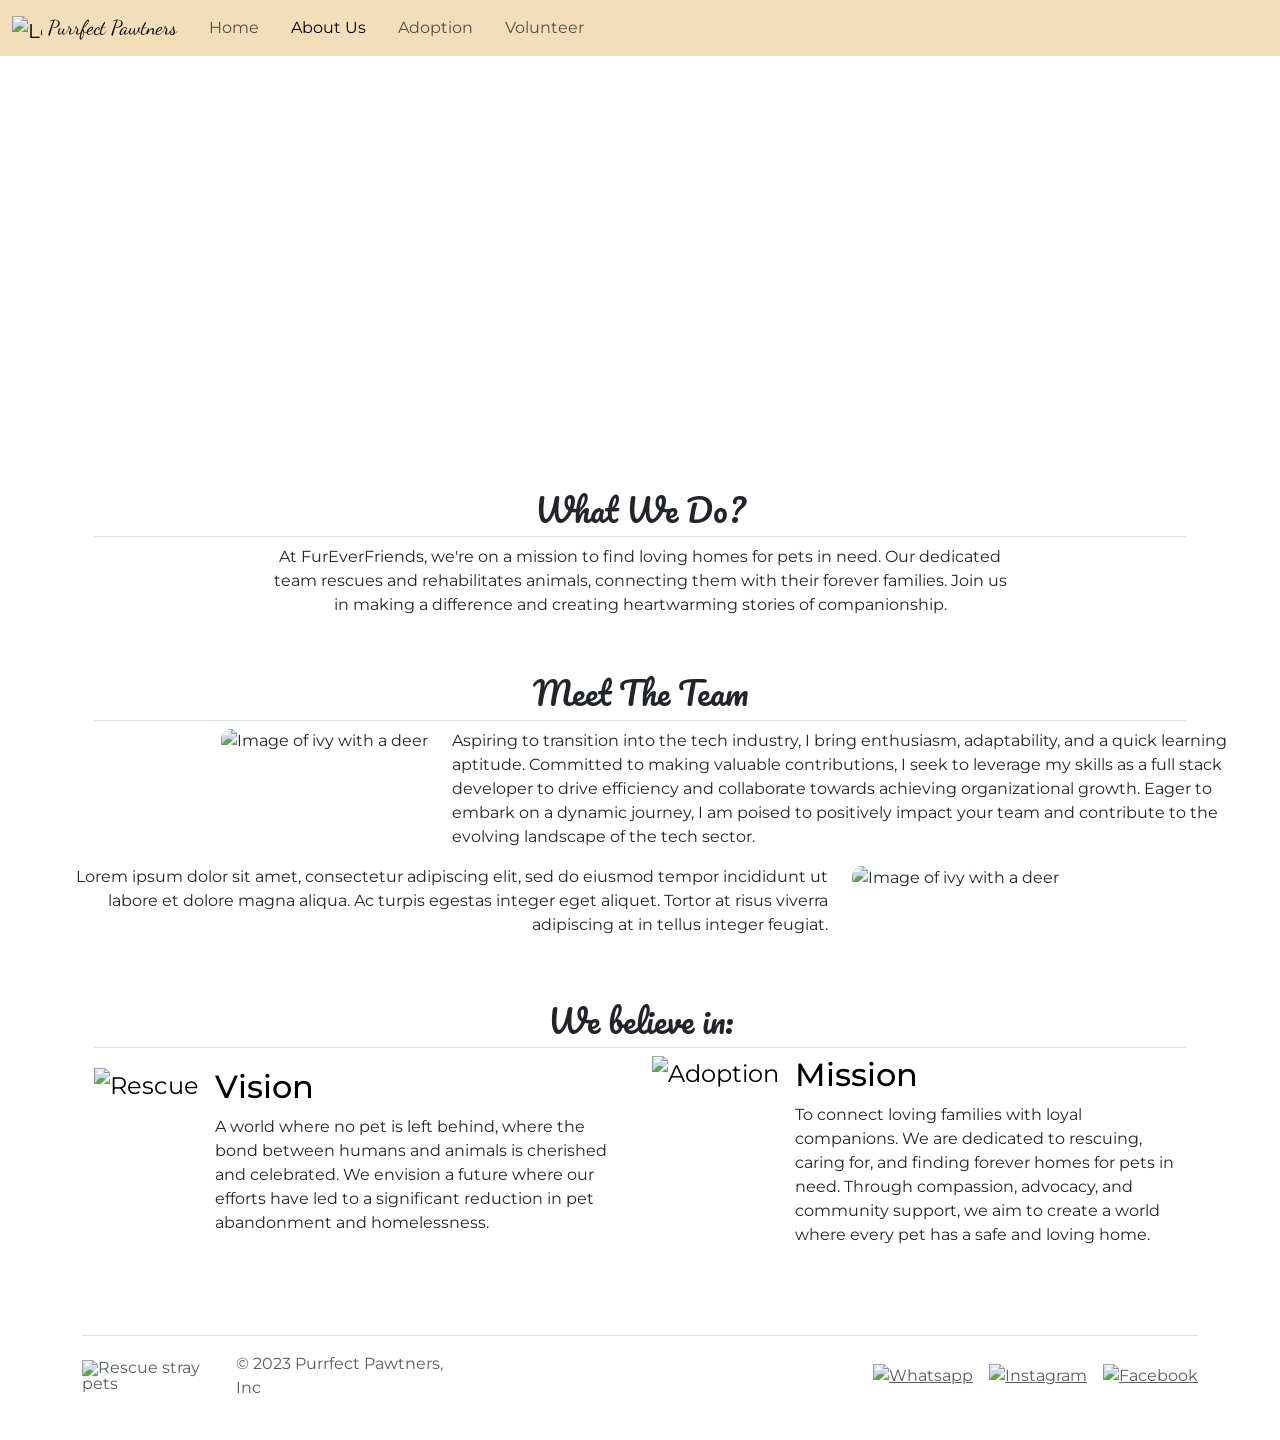
==== src/main/resources/static/public/about.html @ abe3841a "remove src folder for css and js" ====
<!DOCTYPE html>
<html lang="en">
  <head>
    <meta charset="UTF-8" />
    <meta http-equiv="X-UA-Compatible" content="IE=edge" />
    <meta name="viewport" content="width=device-width, initial-scale=1.0" />
    <title>Purrfect Pawtners</title>

    <!--Website Icon-->
    <link href="favicon-32x32.png" rel="icon" />

    <!--Bootstrap stylesheet-->
    <link
      href="https://cdn.jsdelivr.net/npm/bootstrap@5.3.2/dist/css/bootstrap.min.css"
      rel="stylesheet"
      integrity="sha384-T3c6CoIi6uLrA9TneNEoa7RxnatzjcDSCmG1MXxSR1GAsXEV/Dwwykc2MPK8M2HN"
      crossorigin="anonymous"
    />

    <!--CSS stylesheet-->
    <link href="../assets/css/styles.css" rel="stylesheet" />

    <!--Google font stylesheets-->
    <link rel="preconnect" href="https://fonts.googleapis.com" />
    <link rel="preconnect" href="https://fonts.gstatic.com" crossorigin />
    <link
      href="https://fonts.googleapis.com/css2?family=Dancing+Script:wght@700&family=Montserrat:wght@400;600&family=Pacifico&display=swap"
      rel="stylesheet"
    />
  </head>

  <body>
    <!--Navigation bar-->
    <nav class="navbar fixed-top navbar-expand-lg custom-bg-color">
      <div class="container-fluid">
        <a class="navbar-brand" href="#">
          <img
            src="images/paw-icon.png"
            alt="Logo"
            width="30"
            height="24"
            class="d-inline-block align-text-top navbar-logo"
          />Purrfect Pawtners
        </a>
        <button
          class="navbar-toggler"
          type="button"
          data-bs-toggle="collapse"
          data-bs-target="#navbarNavAltMarkup"
          aria-controls="navbarNavAltMarkup"
          aria-expanded="false"
          aria-label="Toggle navigation"
        >
          <span class="navbar-toggler-icon"></span>
        </button>

        <div class="collapse navbar-collapse" id="navbarNavAltMarkup">
          <div class="navbar-nav">
            <a class="nav-link px-3" href="index.html">Home</a>
            <a class="nav-link px-3 active" aria-current="page" href="#"
              >About Us</a
            >
            <a class="nav-link px-3" href="adoption.html">Adoption</a>
            <a class="nav-link px-3" href="volunteer.html">Volunteer</a>
            <!-- <a class="nav-link px-3" href="faq.html">FAQ</a> -->
          </div>
        </div>
      </div>
    </nav>

    <!--Landing Page Image-->
    <div class="landingpage-img-container">
      <img
        src="images/aboutus-image.jpg"
        class="img-fluid landingpage-img aboutus-img"
        alt="Cat and dog on grass"
      />
      <div class="landingpage-tagline">
        Where Love Meets <br />
        Furry Friendships
      </div>
    </div>

    <!-- What We Do? Section -->
    <div class="container px-4 py-0" id="hanging-icons">
      <h2 class="pb-2 border-bottom text-center whatwedo-header">
        What We Do?
      </h2>
    </div>
    <div class="p-0 text-center bg-body-tertiary whatwedo-jumbotron">
      <div class="container py-0">
        <p class="col-lg-8 mx-auto">
          At FurEverFriends, we're on a mission to find loving homes for pets in
          need. Our dedicated team rescues and rehabilitates animals, connecting
          them with their forever families. Join us in making a difference and
          creating heartwarming stories of companionship.
        </p>
      </div>
    </div>

    <!-- Meet The Team Section-->
    <div class="container px-4 py-0" id="hanging-icons">
      <h2 class="pb-2 border-bottom text-center whatwedo-header">
        Meet The Team
      </h2>
    </div>
    <!-- Ivy section -->
    <div class="container-fluid meettheteam-container">
      <div class="row meettheteam-row-ivy">
        <div class="col-lg-4 meettheteam-container-img-ivy">
          <img
            src="images/ivy.png"
            class="meettheteam-ivy-img img-fluid"
            alt="Image of ivy with a deer"
          />
        </div>
        <div class="col-lg-8 meettheteam-outer-container-p">
          <div
            class="d-flex align-items-center justify-content-center h-100 meettheteam-container-p-ivy"
          >
            <p class="justify-content-center meettheteam-ivy-p">
              Aspiring to transition into the tech industry, I bring enthusiasm,
              adaptability, and a quick learning aptitude. Committed to making
              valuable contributions, I seek to leverage my skills as a full
              stack developer to drive efficiency and collaborate towards
              achieving organizational growth. Eager to embark on a dynamic
              journey, I am poised to positively impact your team and contribute
              to the evolving landscape of the tech sector.
            </p>
          </div>
        </div>
      </div>
    </div>
    <!-- Farrhan section -->
    <div class="container-fluid meettheteam-container">
      <div class="row meettheteam-row-farrhan">
        <div class="col-lg-8 meettheteam-outer-container-p">
          <div
            class="d-flex align-items-center justify-content-center h-100 meettheteam-container-p-farrhan"
          >
            <p class="justify-content-center meettheteam-farrhan-p">
              Lorem ipsum dolor sit amet, consectetur adipiscing elit, sed do
              eiusmod tempor incididunt ut labore et dolore magna aliqua. Ac
              turpis egestas integer eget aliquet. Tortor at risus viverra
              adipiscing at in tellus integer feugiat.
            </p>
          </div>
        </div>
        <div class="col-lg-4 meettheteam-container-img">
          <img
            src="images/farrhan.jpg"
            class="meettheteam-farrhan-img img-fluid"
            alt="Image of ivy with a deer"
          />
        </div>
      </div>
    </div>

    <!-- We believe in Section -->
    <div class="container px-4 py-5" id="hanging-icons">
      <h2 class="pb-2 border-bottom text-center whoarewe-header">
        We believe in:
      </h2>
      <div
        class="row g-4 py-0 row-cols-1 row-cols-lg-2 justify-content-center align-items-center"
      >
        <div class="col d-flex align-items-start">
          <div
            class="icon-square text-body-emphasis bg-body-secondary d-inline-flex align-items-center justify-content-center fs-4 flex-shrink-0 me-3"
          >
            <img src="images/aboutus-vision.png" alt="Rescue" height="40px" />
          </div>
          <div>
            <h3 class="fs-2 text-body-emphasis">Vision</h3>
            <p>
              A world where no pet is left behind, where the bond between humans
              and animals is cherished and celebrated. We envision a future
              where our efforts have led to a significant reduction in pet
              abandonment and homelessness.
            </p>
          </div>
        </div>
        <div class="col d-flex align-items-start">
          <div
            class="icon-square text-body-emphasis bg-body-secondary d-inline-flex align-items-center justify-content-center fs-4 flex-shrink-0 me-3"
          >
            <img
              src="images/aboutus-mission.png"
              alt="Adoption"
              height="40px"
            />
          </div>
          <div>
            <h3 class="fs-2 text-body-emphasis">Mission</h3>
            <p>
              To connect loving families with loyal companions. We are dedicated
              to rescuing, caring for, and finding forever homes for pets in
              need. Through compassion, advocacy, and community support, we aim
              to create a world where every pet has a safe and loving home.
            </p>
          </div>
        </div>
      </div>
    </div>

    <!--Footer Section-->
    <div class="container">
      <footer
        class="d-flex flex-wrap justify-content-between align-items-center py-3 my-4 border-top"
      >
        <div class="col-md-4 d-flex align-items-center">
          <a
            href="/"
            class="mb-3 me-2 mb-md-0 text-muted text-decoration-none lh-1"
          >
            <img
              src="images/paw-icon.png"
              alt="Rescue stray pets"
              height="30px"
            />
          </a>
          <span class="mb-3 mb-md-0 text-muted"
            >© 2023 Purrfect Pawtners, Inc</span
          >
        </div>

        <ul class="nav col-md-4 justify-content-end list-unstyled d-flex">
          <li class="ms-3">
            <a class="text-muted" href="#"
              ><img src="images/whatsapp.png" alt="Whatsapp" height="30px" />
            </a>
          </li>
          <li class="ms-3">
            <a class="text-muted" href="#"
              ><img src="images/instagram.png" alt="Instagram" height="30px" />
            </a>
          </li>
          <li class="ms-3">
            <a class="text-muted" href="#"
              ><img src="images/facebook.png" alt="Facebook" height="30px" />
            </a>
          </li>
        </ul>
      </footer>
    </div>

    <!--Bootstrap JS-->
    <script
      src="https://cdn.jsdelivr.net/npm/bootstrap@5.3.2/dist/js/bootstrap.bundle.min.js"
      integrity="sha384-C6RzsynM9kWDrMNeT87bh95OGNyZPhcTNXj1NW7RuBCsyN/o0jlpcV8Qyq46cDfL"
      crossorigin="anonymous"
    ></script>
  </body>
</html>
---- src/main/resources/static/assets/css/styles.css ----
* {
  font-family: "Montserrat", sans-serif;
}

h5{
  margin-bottom:0;
}

.navbar {
  background-color: #f3deba;
}

.navbar-logo{
  margin-right: 6px;
}

.navbar-brand {
  font-family: "Dancing Script", cursive;
}

.landingpage-img-container {
  position: relative;
  width: 100%;
  text-align: center;
  display: flex;
}

.landingpage-img {
  height: 450px;
  width: 100%;
  object-fit: cover;
}

.landingpage-img-adoption4{
  object-position: 60% 40%;
  height: 450px;
  width: 100%;
  object-fit: cover;
}

.home-img {
  object-position: 50% 50%;
}

.aboutus-img {
  object-position: 80% 20%;
}

.adoption-carousel-2 {
  object-position: 100% 40%;
}

.volunteer-img{
  object-position: 65% 35%;
  margin-bottom:20px
}

.landingpage-tagline {
  position: absolute;
  bottom: 0;
  left: 50%;
  transform: translateX(-50%);
  color: white;
  padding: 20px 20px;
  font-family: "Pacifico", cursive;
  font-size: 3rem;
  font-weight: bold;
  width: auto;
  box-sizing: border-box;
}

.landingpage-content-volunteer {
  display: flex;
  flex-direction: column;
  align-items: flex-end;
  position: absolute;
  bottom: 50;
  right: 15;
  color: white;
  padding: 20px;
  font-family: "Pacifico", cursive;
  font-size: 3rem;
  font-weight: bold;
  text-align: right;
  width: 100%;
  /* Take up the entire width of the container */
  box-sizing: border-box;
}

.landingpage-tagline-volunteer {
  width: 100%;
  font-family: "Pacifico", cursive;
}

.volunteer-signup-button {
  background-color: #f28500;
  border: none;
  font-size: x-large;
  margin: 12px 0px;
}

.volunteer-signup-button:hover {
  background-color: #a9907e;
}

.volunteer-signup-tagline{
  font-family: "Pacifico", cursive;
  margin-top: 10%;
}

h1,
h2{
  font-family: "Pacifico", cursive;
}

.icon-square.bg-body-secondary {
  background-color: transparent !important;
}

.howyoucanhelp-container {
  padding-bottom: 30px;
}

.howyoucanhelp-card {
  text-decoration: none;
  background-repeat: no-repeat;
  background-size: cover;
  background-position: center;
  border: none;
}

.volunteer-card {
  padding-bottom: 70px;
}

.reviews-name {
  font-size: 0.9rem;
}

.reviews-img {
  margin-bottom: 20px;
}

.whatwedo-header {
  padding-top: 40px;
}

.whatwedo-jumbotron {
  background-color: transparent !important;
}

.meettheteam-container {
  max-width: 1200px;
}

.meettheteam-container-img-ivy {
  height: auto;
  display: inline-flex;
  justify-content: end;
}

.meettheteam-container-p {
  max-width: 85%;
  text-align: left;
}

.meettheteam-ivy-img {
  max-height: 400px;
  border-radius: 10px;
}

.meettheteam-farrhan-p {
  text-align: end;
}

.meettheteam-farrhan-img {
  align-items: left;
  max-height: 400px;
  border-radius: 10px;
}

.believe-header {
  padding-top: 40px;
}

.flex-container>* {
  flex: 1;
}

.card.flex-container {
  display: flex;
  flex-direction: row;
  /* this will ensure the children are laid out from left to right */
  border: none;
}

.form-image {
  flex: 1;
  /* take up half the space */
  overflow: hidden;
  /* prevent any image overflow */
  width: 50%;
}

.form-image img {
  width: 100%;
  height: 100%;
  object-fit: cover;
  z-index: 1;
  /* This will ensure the image appears below the form */
  position: relative;
  /* z-index works on positioned elements */
  margin-right: 5px;
}

.form-content {
  flex: 1;
  /* take up half the space */
  width: 50%;
  z-index: 2;
  /* This will ensure the form appears on top */
  position: relative;
  /* z-index works on positioned elements */
  margin-left: 5px;
}

.album-card-body {
  background-color: #f3deba;
  border-radius: 5px;
}

.album-card-img{
  height:225px;
  width: 100%;
  object-fit: cover;
}

.album-card-button {
  background-color: #a9907e;
  border: none;
  color: white;
}

.album-card-button:hover,  .modal-button-appointment:hover{
  color:black;
  background-color: #a9907e;
}

.img-thumbnail {
  border: none;
}

.modal-button {
  background-color: #eddfd5 !important;
  border:none;
  color:black
}

.modal-button-appointment {
  text-decoration: none;
  color: white;
}

.modal-list {
  list-style-type: none;
  padding: 0px;
  margin: 16px 8px;
}

.modal-list-bio{
  text-align: justify;
}

.modal-list-img{
  max-height: 250px;
  width:100%;
  object-fit: cover;
  border-radius: 10px;
}

.modal-list-items {
  margin: 8px 0px;
}

/* create-pet.html */

/* dropdown on hover */
.dropdown-hover:hover .dropdown-menu {
  display: block;
}

.pawtner-age-months, .pawtner-breed{
  margin-left: 20px;
}

/* rounded select element */
.custom-select {
  border-radius: 0.25rem;
}

.volunteer-cards {
  width: 90%;
}

/* login */
.login-title {
  margin-bottom: 0;
}

.volunteer-card-title{
  font-size:1.5rem;
  border-bottom: #a9907e solid 0.5px;
}

.volunteer-activities-card{
  background-color: #f3deba;
}

.volunteer-card-container{
  border: none;
  box-shadow: 3px 2px 2px 2px #a9907e;
}

.volunteer-card-img{
  height:290px;
  object-fit: cover;
}

.volunteer-data-container{
  display:flex;
  justify-content: center;
  align-content: center;
  margin:20px auto;
  position: relative;
}

.rectangle {
  width: 300px;
  height: 120px;
  background-color: #f3deba;
  margin: 10px;
  display: inline-block;
  text-align: center;
  font-size: 20px;
  color: black;
  border-radius: 10px;
  box-shadow: 3px 2px 2px 2px #a9907e;
}

.volunteer-data-number{
  max-height:50px;
  font-size: 2.5rem;
  display: block;
  line-height: 80px;
}

.volunteer-data-number3, .volunteer-data-number2{
  font-size: 2.5rem;
  display: block;
  line-height: 50px;
}

.volunteer-data-text{
  line-height: 60px;
}

/* Newsletter styling */
.newsletter-container{
  background-color: #f3deba;
  width:100%;
  margin-top:25px;
  padding: 30px 0px;
}

.newsletter-header{
  margin-bottom:16px
}

.newsletter-column-right{
  text-align: left
}

.container#mc_embed_signup_scroll {
  display: flex;
  flex-direction: row; /* Arrange the columns side by side */
  align-items: center; /* Vertically align the columns */
}

#mc_embed_signup_scroll{
  text-align: left;
  padding-left: 120px;
}

.mc-field-group{
  margin:16px 0px;
  padding:0px;
  display:flex;
  flex-direction: column;
}

#mce-error-response{
  display: none;
  color: red;
  font-style: italic;
  margin: 0;
  padding: 0;
  font-size: 0.8rem;
}

#mce-success-response{
  display: none;
  color: blue;
  font-style: italic;
  margin: 0;
  padding: 0;
  font-size: 0.8rem;
}

#mc_embed_signup div.mce_inline_error{
  font-family: "Montserrat", sans-serif !important;
  background-color: #f3deba !important;
  font-weight: normal !important;
  display:inline-block;
  color:red !important;
  font-size: 0.8rem !important;
  font-style: italic !important;
  margin:0 !important;
  padding:0 !important
}

#mc_embed_signup input.mce_inline_error{
  border: #a9907e 1px solid !important;
}

#mc-embedded-subscribe{
  background-color: #a9907e;
  border:none;
  border-radius: 5px;
  padding:5px;
  color:white
}

.newsletter-img{
  height:250px;
}

/* Adoption Filter */
.adoption-filter-container{
  display: flex;
  flex-wrap: wrap;
  margin-top:30px;
}

.type-filter, .gender-filter, .hdbApproved-filter{
  margin-right: 30px;
  height: 37.85px;
}

.filter-label{
  background-color: #f3deba;
}

.clear-filter-button{
  background-color: #a9907e;
  height: 37.85px;
  margin-right: 30px;
  color: white;
}

.clear-filter-button:hover{
  background-color: #a9907e;
}

.adoption-card{
  border: none;
}

.shadow-sm {
  box-shadow: none!important;
}

/* Update/Delete Page */
.update-button, .update-button:hover, .update-button:active{
  background-color: #a9907e;
  border: none;
}

.btn-primary{
  --bs-btn-active-bg: #a9907e;
  --bs-btn-active-border-color:none;
}

/* Delete Modal */
.delete-modal-body{
  margin-bottom: 0px !important;
  padding-bottom: 0px !important;
}

/* Media Query */
@media (max-width: 990px) {
  .landingpage-tagline {
    font-size: 40px;
  }

  .meettheteam-row-ivy {
    display: flex;
    flex-direction: column;
    align-items: center;
    text-align: center;
  }

  .meettheteam-row-farrhan {
    display: flex;
    flex-direction: column-reverse;
    align-items: center;
    text-align: center;
  }

  .meettheteam-container-img-ivy {
    margin-bottom: 20px;
    justify-content: center;
  }

  .meettheteam-outer-container-p {
    display: flex;
    align-items: center;
    max-width: 720px;
  }

  .meettheteam-container-p {
    max-width: 100%;
    text-align: center;
  }

  .meettheteam-farrhan-img {
    margin-top: 20px;
    margin-bottom: 20px;
  }

  .meettheteam-farrhan-p {
    text-align: center;
  }

  #mc_embed_signup_scroll{
    text-align: center;
    padding-left: 0px;
  }

  .newsletter-img{
    display: none;
  }

  .container#mc_embed_signup_scroll, .adoption-filter-container-mobile{
    display:block
  }

  /* Adoption Filter */
  .adoption-filter-container{
    flex-direction: column;
  }

  .adoption-filter-mobile{
    background-color: #a9907e;
    border: none;
    color: white;
    padding:8px;
    margin-bottom: 10px;
  }

  .adoption-filter-mobile:hover{
    background-color: #a9907e !important;
    color: white !important;
    border: none !important;
  }

  .clear-filter-button{
    margin-top: 10px;
    background-color: #a9907e;
    color: white;
    grid-column: span 2;
    margin-right: 0px;
  }

  .adoption-show{
    display: grid !important;
    grid-template-columns: 0.6fr 1fr;
  }

  .type-filter, .gender-filter, .hdbApproved-filter{
    margin-bottom: 10px;
    margin-right: 0px;
  }

  .album-container{
    margin-top: -30px;
  }

  .album{
    padding: 20px 0px !important;
  }
}
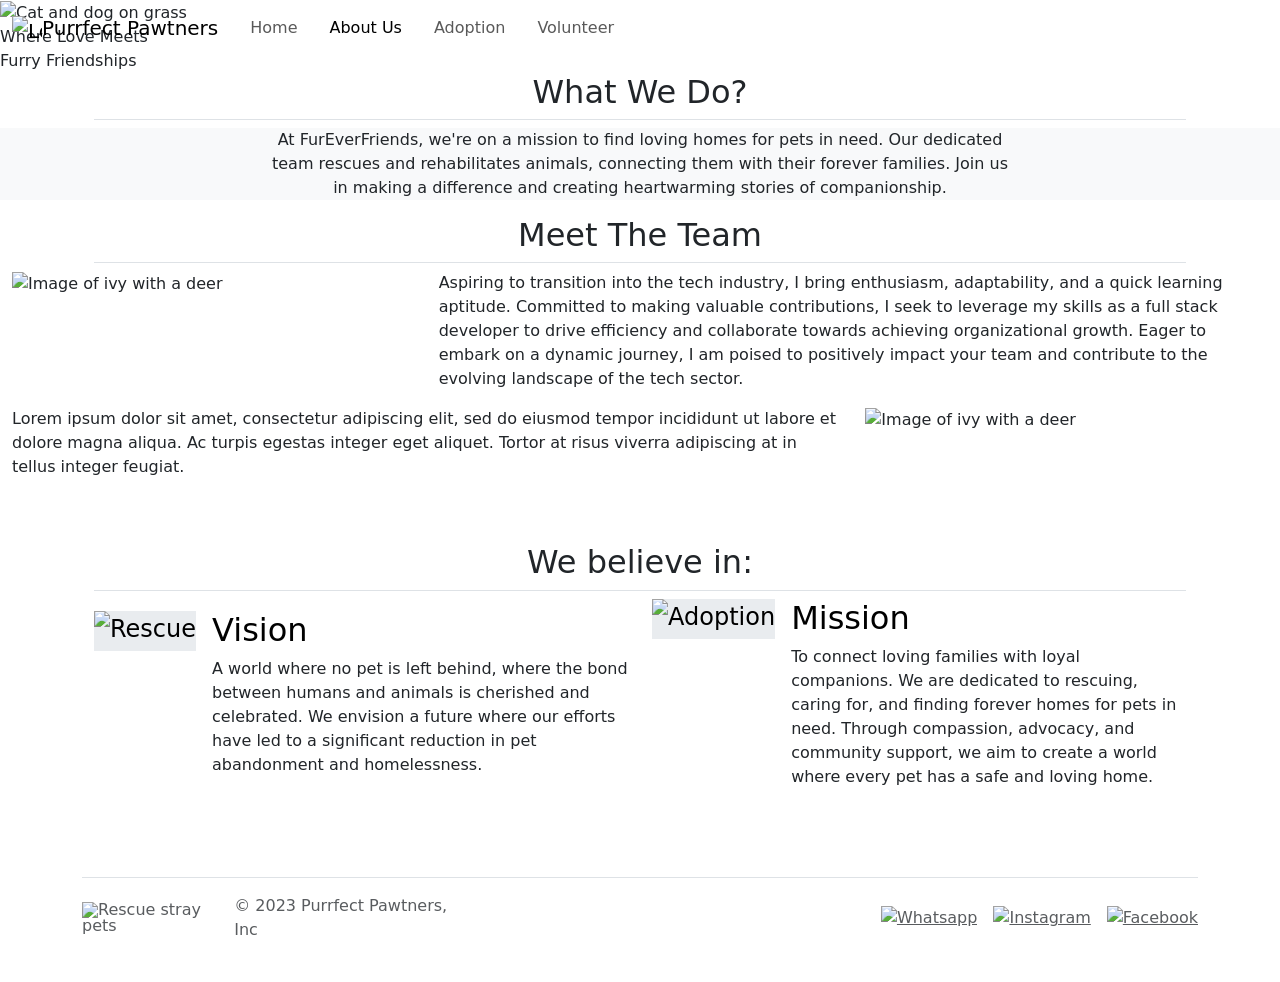
==== commit 32ba6192: "add asssets folder in public" ====
--- a/src/main/resources/static/public/about.html
+++ b/src/main/resources/static/public/about.html
@@ -18,7 +18,7 @@
     />
 
     <!--CSS stylesheet-->
-    <link href="../assets/css/styles.css" rel="stylesheet" />
+    <link href="assets/css/assets/css/styles.css" rel="stylesheet" />
 
     <!--Google font stylesheets-->
     <link rel="preconnect" href="https://fonts.googleapis.com" />
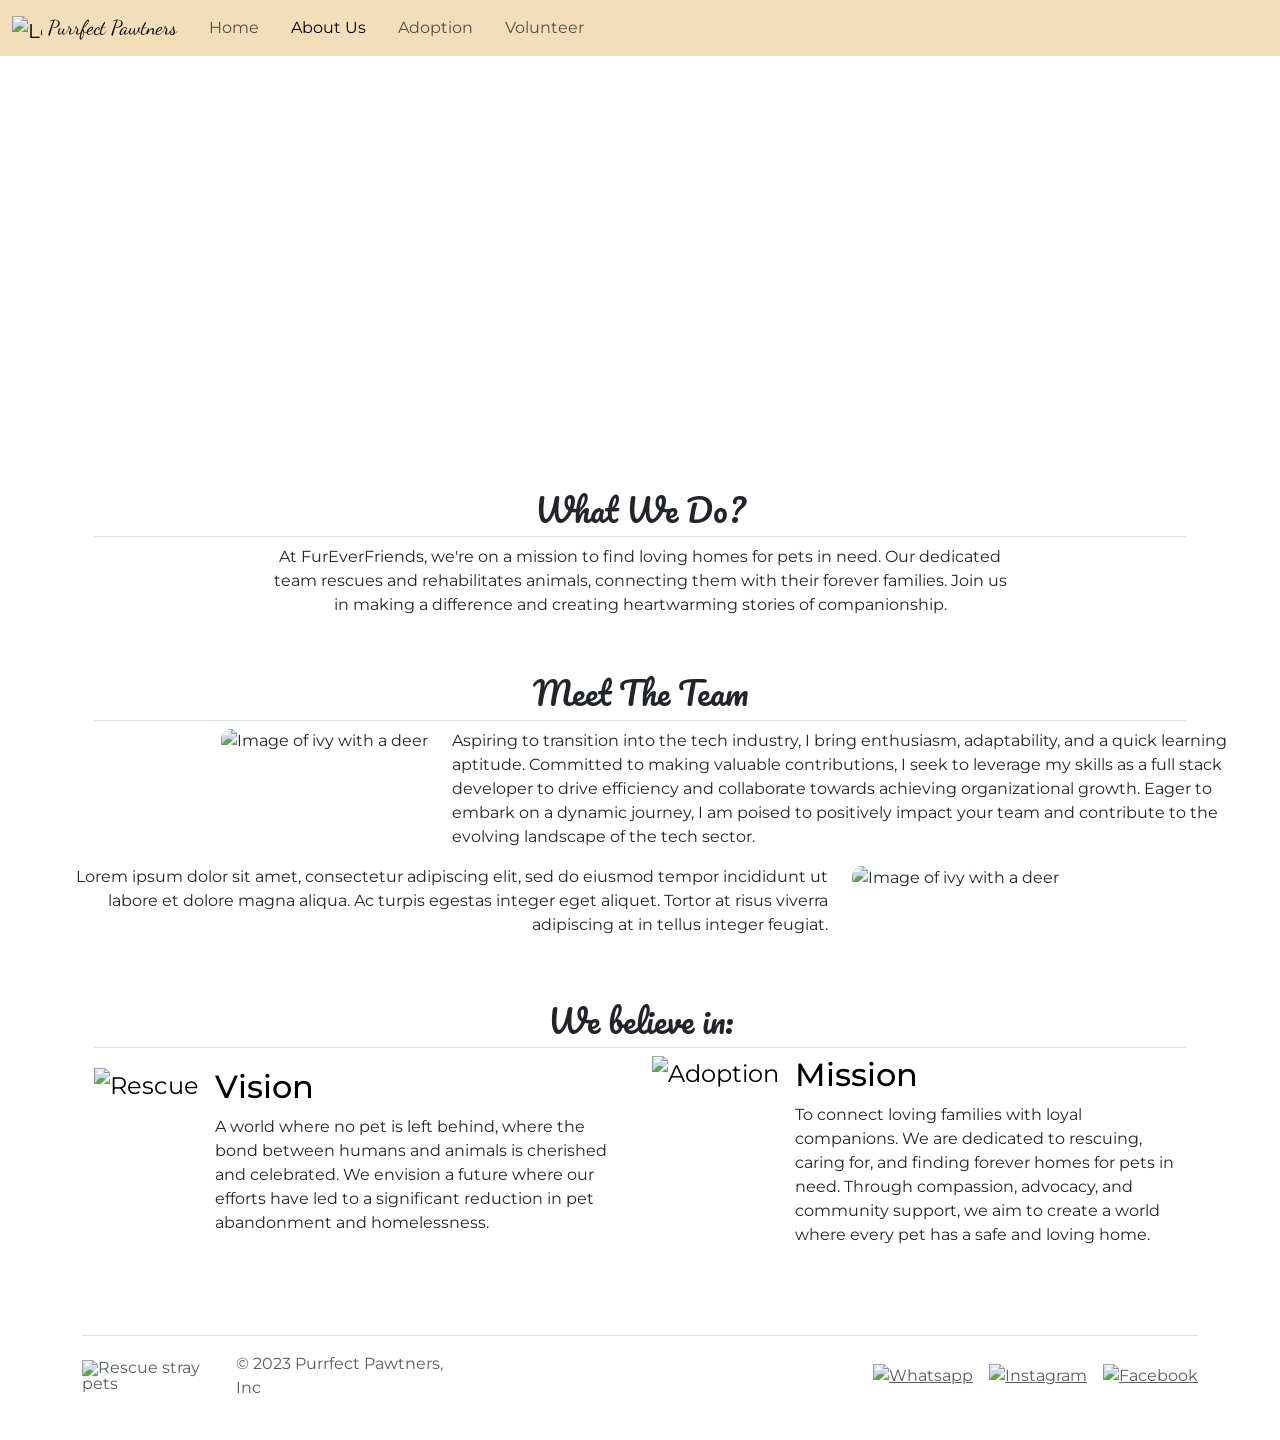
==== commit 3ae02733: "update css file path for about page" ====
--- a/src/main/resources/static/public/about.html
+++ b/src/main/resources/static/public/about.html
@@ -18,7 +18,7 @@
     />
 
     <!--CSS stylesheet-->
-    <link href="assets/css/assets/css/styles.css" rel="stylesheet" />
+    <link href="assets/css/styles.css" rel="stylesheet" />
 
     <!--Google font stylesheets-->
     <link rel="preconnect" href="https://fonts.googleapis.com" />
--- a/src/main/resources/static/public/assets/css/styles.css
+++ b/src/main/resources/static/public/assets/css/styles.css
@@ -0,0 +1,601 @@
+* {
+  font-family: "Montserrat", sans-serif;
+}
+
+h5{
+  margin-bottom:0;
+}
+
+.navbar {
+  background-color: #f3deba;
+}
+
+.navbar-logo{
+  margin-right: 6px;
+}
+
+.navbar-brand {
+  font-family: "Dancing Script", cursive;
+}
+
+.landingpage-img-container {
+  position: relative;
+  width: 100%;
+  text-align: center;
+  display: flex;
+}
+
+.landingpage-img {
+  height: 450px;
+  width: 100%;
+  object-fit: cover;
+}
+
+.landingpage-img-adoption4{
+  object-position: 60% 40%;
+  height: 450px;
+  width: 100%;
+  object-fit: cover;
+}
+
+.home-img {
+  object-position: 50% 50%;
+}
+
+.aboutus-img {
+  object-position: 80% 20%;
+}
+
+.adoption-carousel-2 {
+  object-position: 100% 40%;
+}
+
+.volunteer-img{
+  object-position: 65% 35%;
+  margin-bottom:20px
+}
+
+.landingpage-tagline {
+  position: absolute;
+  bottom: 0;
+  left: 50%;
+  transform: translateX(-50%);
+  color: white;
+  padding: 20px 20px;
+  font-family: "Pacifico", cursive;
+  font-size: 3rem;
+  font-weight: bold;
+  width: auto;
+  box-sizing: border-box;
+}
+
+.landingpage-content-volunteer {
+  display: flex;
+  flex-direction: column;
+  align-items: flex-end;
+  position: absolute;
+  bottom: 50;
+  right: 15;
+  color: white;
+  padding: 20px;
+  font-family: "Pacifico", cursive;
+  font-size: 3rem;
+  font-weight: bold;
+  text-align: right;
+  width: 100%;
+  /* Take up the entire width of the container */
+  box-sizing: border-box;
+}
+
+.landingpage-tagline-volunteer {
+  width: 100%;
+  font-family: "Pacifico", cursive;
+}
+
+.volunteer-signup-button {
+  background-color: #f28500;
+  border: none;
+  font-size: x-large;
+  margin: 12px 0px;
+}
+
+.volunteer-signup-button:hover {
+  background-color: #a9907e;
+}
+
+.volunteer-signup-tagline{
+  font-family: "Pacifico", cursive;
+  margin-top: 10%;
+}
+
+h1,
+h2{
+  font-family: "Pacifico", cursive;
+}
+
+.icon-square.bg-body-secondary {
+  background-color: transparent !important;
+}
+
+.howyoucanhelp-container {
+  padding-bottom: 30px;
+}
+
+.howyoucanhelp-card {
+  text-decoration: none;
+  background-repeat: no-repeat;
+  background-size: cover;
+  background-position: center;
+  border: none;
+}
+
+.volunteer-card {
+  padding-bottom: 70px;
+}
+
+.reviews-name {
+  font-size: 0.9rem;
+}
+
+.reviews-img {
+  margin-bottom: 20px;
+}
+
+.whatwedo-header {
+  padding-top: 40px;
+}
+
+.whatwedo-jumbotron {
+  background-color: transparent !important;
+}
+
+.meettheteam-container {
+  max-width: 1200px;
+}
+
+.meettheteam-container-img-ivy {
+  height: auto;
+  display: inline-flex;
+  justify-content: end;
+}
+
+.meettheteam-container-p {
+  max-width: 85%;
+  text-align: left;
+}
+
+.meettheteam-ivy-img {
+  max-height: 400px;
+  border-radius: 10px;
+}
+
+.meettheteam-farrhan-p {
+  text-align: end;
+}
+
+.meettheteam-farrhan-img {
+  align-items: left;
+  max-height: 400px;
+  border-radius: 10px;
+}
+
+.believe-header {
+  padding-top: 40px;
+}
+
+.flex-container>* {
+  flex: 1;
+}
+
+.card.flex-container {
+  display: flex;
+  flex-direction: row;
+  /* this will ensure the children are laid out from left to right */
+  border: none;
+}
+
+.form-image {
+  flex: 1;
+  /* take up half the space */
+  overflow: hidden;
+  /* prevent any image overflow */
+  width: 50%;
+}
+
+.form-image img {
+  width: 100%;
+  height: 100%;
+  object-fit: cover;
+  z-index: 1;
+  /* This will ensure the image appears below the form */
+  position: relative;
+  /* z-index works on positioned elements */
+  margin-right: 5px;
+}
+
+.form-content {
+  flex: 1;
+  /* take up half the space */
+  width: 50%;
+  z-index: 2;
+  /* This will ensure the form appears on top */
+  position: relative;
+  /* z-index works on positioned elements */
+  margin-left: 5px;
+}
+
+.album-card-body {
+  background-color: #f3deba;
+  border-radius: 5px;
+}
+
+.album-card-img{
+  height:225px;
+  width: 100%;
+  object-fit: cover;
+}
+
+.album-card-button {
+  background-color: #a9907e;
+  border: none;
+  color: white;
+}
+
+.album-card-button:hover,  .modal-button-appointment:hover{
+  color:black;
+  background-color: #a9907e;
+}
+
+.img-thumbnail {
+  border: none;
+}
+
+.modal-button {
+  background-color: #eddfd5 !important;
+  border:none;
+  color:black
+}
+
+.modal-button-appointment {
+  text-decoration: none;
+  color: white;
+}
+
+.modal-list {
+  list-style-type: none;
+  padding: 0px;
+  margin: 16px 8px;
+}
+
+.modal-list-bio{
+  text-align: justify;
+}
+
+.modal-list-img{
+  max-height: 250px;
+  width:100%;
+  object-fit: cover;
+  border-radius: 10px;
+}
+
+.modal-list-items {
+  margin: 8px 0px;
+}
+
+/* create-pet.html */
+
+/* dropdown on hover */
+.dropdown-hover:hover .dropdown-menu {
+  display: block;
+}
+
+.pawtner-age-months, .pawtner-breed{
+  margin-left: 20px;
+}
+
+/* rounded select element */
+.custom-select {
+  border-radius: 0.25rem;
+}
+
+.volunteer-cards {
+  width: 90%;
+}
+
+/* login */
+.login-title {
+  margin-bottom: 0;
+}
+
+.volunteer-card-title{
+  font-size:1.5rem;
+  border-bottom: #a9907e solid 0.5px;
+}
+
+.volunteer-activities-card{
+  background-color: #f3deba;
+}
+
+.volunteer-card-container{
+  border: none;
+  box-shadow: 3px 2px 2px 2px #a9907e;
+}
+
+.volunteer-card-img{
+  height:290px;
+  object-fit: cover;
+}
+
+.volunteer-data-container{
+  display:flex;
+  justify-content: center;
+  align-content: center;
+  margin:20px auto;
+  position: relative;
+}
+
+.rectangle {
+  width: 300px;
+  height: 120px;
+  background-color: #f3deba;
+  margin: 10px;
+  display: inline-block;
+  text-align: center;
+  font-size: 20px;
+  color: black;
+  border-radius: 10px;
+  box-shadow: 3px 2px 2px 2px #a9907e;
+}
+
+.volunteer-data-number{
+  max-height:50px;
+  font-size: 2.5rem;
+  display: block;
+  line-height: 80px;
+}
+
+.volunteer-data-number3, .volunteer-data-number2{
+  font-size: 2.5rem;
+  display: block;
+  line-height: 50px;
+}
+
+.volunteer-data-text{
+  line-height: 60px;
+}
+
+/* Newsletter styling */
+.newsletter-container{
+  background-color: #f3deba;
+  width:100%;
+  margin-top:25px;
+  padding: 30px 0px;
+}
+
+.newsletter-header{
+  margin-bottom:16px
+}
+
+.newsletter-column-right{
+  text-align: left
+}
+
+.container#mc_embed_signup_scroll {
+  display: flex;
+  flex-direction: row; /* Arrange the columns side by side */
+  align-items: center; /* Vertically align the columns */
+}
+
+#mc_embed_signup_scroll{
+  text-align: left;
+  padding-left: 120px;
+}
+
+.mc-field-group{
+  margin:16px 0px;
+  padding:0px;
+  display:flex;
+  flex-direction: column;
+}
+
+#mce-error-response{
+  display: none;
+  color: red;
+  font-style: italic;
+  margin: 0;
+  padding: 0;
+  font-size: 0.8rem;
+}
+
+#mce-success-response{
+  display: none;
+  color: blue;
+  font-style: italic;
+  margin: 0;
+  padding: 0;
+  font-size: 0.8rem;
+}
+
+#mc_embed_signup div.mce_inline_error{
+  font-family: "Montserrat", sans-serif !important;
+  background-color: #f3deba !important;
+  font-weight: normal !important;
+  display:inline-block;
+  color:red !important;
+  font-size: 0.8rem !important;
+  font-style: italic !important;
+  margin:0 !important;
+  padding:0 !important
+}
+
+#mc_embed_signup input.mce_inline_error{
+  border: #a9907e 1px solid !important;
+}
+
+#mc-embedded-subscribe{
+  background-color: #a9907e;
+  border:none;
+  border-radius: 5px;
+  padding:5px;
+  color:white
+}
+
+.newsletter-img{
+  height:250px;
+}
+
+/* Adoption Filter */
+.adoption-filter-container{
+  display: flex;
+  flex-wrap: wrap;
+  margin-top:30px;
+}
+
+.type-filter, .gender-filter, .hdbApproved-filter{
+  margin-right: 30px;
+  height: 37.85px;
+}
+
+.filter-label{
+  background-color: #f3deba;
+}
+
+.clear-filter-button{
+  background-color: #a9907e;
+  height: 37.85px;
+  margin-right: 30px;
+  color: white;
+}
+
+.clear-filter-button:hover{
+  background-color: #a9907e;
+}
+
+.adoption-card{
+  border: none;
+}
+
+.shadow-sm {
+  box-shadow: none!important;
+}
+
+/* Update/Delete Page */
+.update-button, .update-button:hover, .update-button:active{
+  background-color: #a9907e;
+  border: none;
+}
+
+.btn-primary{
+  --bs-btn-active-bg: #a9907e;
+  --bs-btn-active-border-color:none;
+}
+
+/* Delete Modal */
+.delete-modal-body{
+  margin-bottom: 0px !important;
+  padding-bottom: 0px !important;
+}
+
+/* Media Query */
+@media (max-width: 990px) {
+  .landingpage-tagline {
+    font-size: 40px;
+  }
+
+  .meettheteam-row-ivy {
+    display: flex;
+    flex-direction: column;
+    align-items: center;
+    text-align: center;
+  }
+
+  .meettheteam-row-farrhan {
+    display: flex;
+    flex-direction: column-reverse;
+    align-items: center;
+    text-align: center;
+  }
+
+  .meettheteam-container-img-ivy {
+    margin-bottom: 20px;
+    justify-content: center;
+  }
+
+  .meettheteam-outer-container-p {
+    display: flex;
+    align-items: center;
+    max-width: 720px;
+  }
+
+  .meettheteam-container-p {
+    max-width: 100%;
+    text-align: center;
+  }
+
+  .meettheteam-farrhan-img {
+    margin-top: 20px;
+    margin-bottom: 20px;
+  }
+
+  .meettheteam-farrhan-p {
+    text-align: center;
+  }
+
+  #mc_embed_signup_scroll{
+    text-align: center;
+    padding-left: 0px;
+  }
+
+  .newsletter-img{
+    display: none;
+  }
+
+  .container#mc_embed_signup_scroll, .adoption-filter-container-mobile{
+    display:block
+  }
+
+  /* Adoption Filter */
+  .adoption-filter-container{
+    flex-direction: column;
+  }
+
+  .adoption-filter-mobile{
+    background-color: #a9907e;
+    border: none;
+    color: white;
+    padding:8px;
+    margin-bottom: 10px;
+  }
+
+  .adoption-filter-mobile:hover{
+    background-color: #a9907e !important;
+    color: white !important;
+    border: none !important;
+  }
+
+  .clear-filter-button{
+    margin-top: 10px;
+    background-color: #a9907e;
+    color: white;
+    grid-column: span 2;
+    margin-right: 0px;
+  }
+
+  .adoption-show{
+    display: grid !important;
+    grid-template-columns: 0.6fr 1fr;
+  }
+
+  .type-filter, .gender-filter, .hdbApproved-filter{
+    margin-bottom: 10px;
+    margin-right: 0px;
+  }
+
+  .album-container{
+    margin-top: -30px;
+  }
+
+  .album{
+    padding: 20px 0px !important;
+  }
+}
